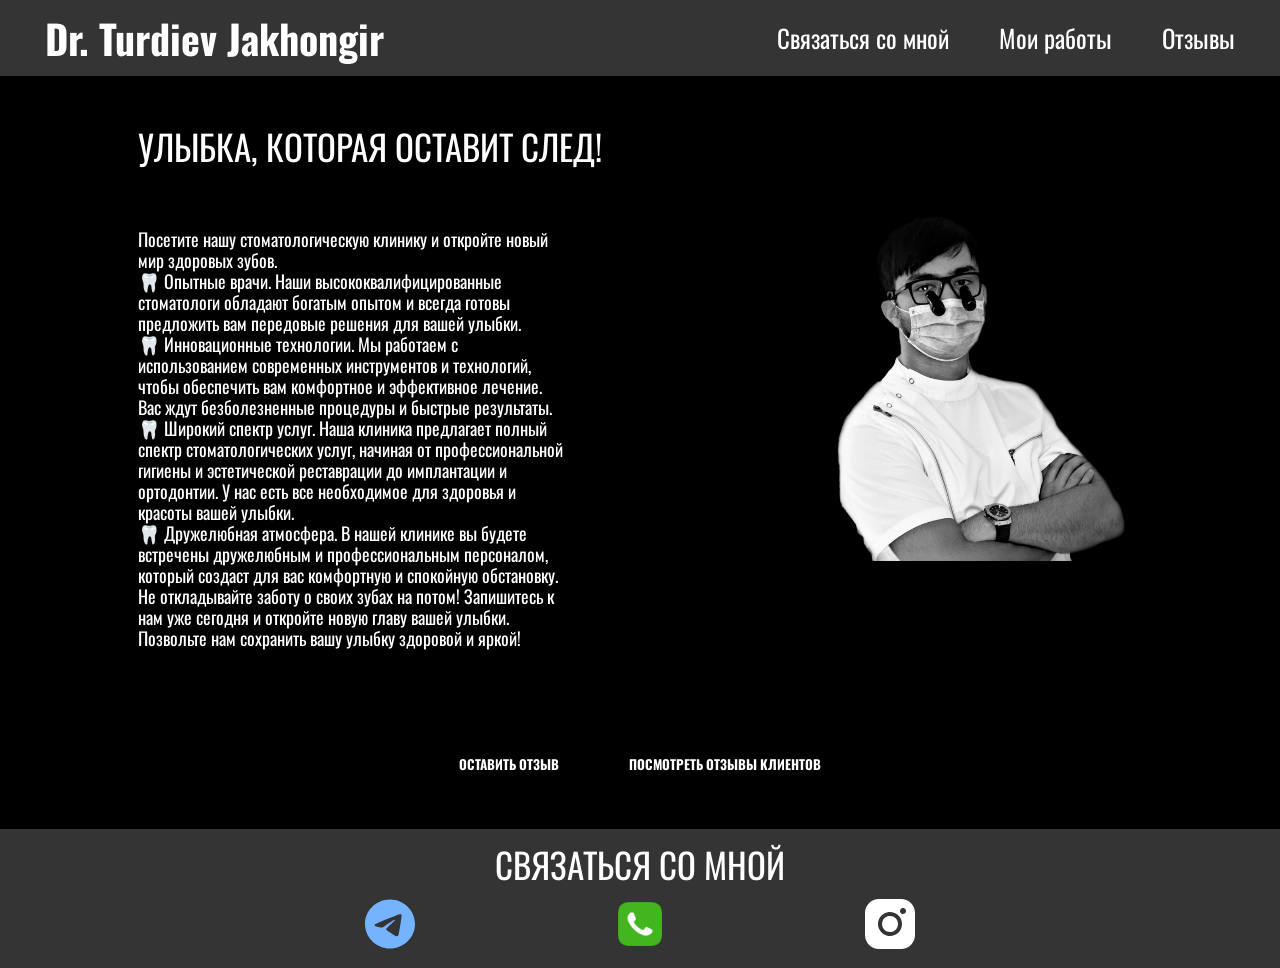
==== index.html @ e76ab3ee "dentistry" ====
<!DOCTYPE html>
<html lang="en">

<head>
    <meta charset="UTF-8">
    <meta name="viewport" content="width=device-width, initial-scale=1.0">
    <title>Dentistry with Turdiev</title>
    <link rel="stylesheet" href="./css/style.css">
    <script>
        function showCommentFields() {
            var commentFields = document.getElementById("commentFields");
            commentFields.classList.toggle("hidden");
        }

        function saveComment() { }
    </script>
</head>

<body onload="loadComments()">

    <header class="header">
        <div class="container">
            <div class="header__wrap">
                <h1 class="header__h">Dr. Turdiev Jakhongir</h1>
                <ul class="nav">
                    <li class="nav__item"><a href="#contacts" class="nav__link">Связаться со мной</a></li>
                    <li class="nav__item"><a href="https://t.me/turdievdental" class="nav__link">Мои работы</a></li>
                    <li class="nav__item"><a href="#review" class="nav__link">Отзывы</a></li>
                </ul>
            </div>
        </div>
    </header>

    <section class="main">
        <div class="container">
            <div class="main__wrap">
                <div class="main__text">
                    <h2 class="text__h">Улыбка, которая оставит след!</h2>
                    <p class="text__p">
                        Посетите нашу стоматологическую клинику и откройте новый мир здоровых зубов.
                        <br>🦷 Опытные врачи. Наши высококвалифицированные стоматологи обладают богатым опытом и всегда
                        готовы предложить вам передовые решения для вашей улыбки.
                        <br>🦷 Инновационные технологии. Мы работаем с использованием современных инструментов и
                        технологий, чтобы обеспечить вам комфортное и эффективное лечение. Вас ждут безболезненные
                        процедуры и быстрые результаты.
                        <br>🦷 Широкий спектр услуг. Наша клиника предлагает полный спектр стоматологических услуг,
                        начиная от профессиональной гигиены и эстетической реставрации до имплантации и ортодонтии. У
                        нас есть все необходимое для здоровья и красоты вашей улыбки.
                        <br>🦷 Дружелюбная атмосфера. В нашей клинике вы будете встречены дружелюбным и профессиональным
                        персоналом, который создаст для вас комфортную и спокойную обстановку.
                        <br> Не откладывайте заботу о своих зубах на потом! Запишитесь к нам уже сегодня и откройте
                        новую главу вашей улыбки. Позвольте нам сохранить вашу улыбку здоровой и яркой!
                    </p>
                </div>
                <div class="main__img">
                    <img src="./img/mainPhoto.jpg" class="main__i" alt="">
                </div>
            </div>
        </div>
    </section>

    <section class="reviews" id="review">
        <div class="container">
            <div class="reviews__wrap">
                <div class="reviews__item">
                    <button onclick="showCommentFields()" class="reviews__link">Оставить отзыв</button>
                    <button onclick="showList()" class="reviews__link">Посмотреть отзывы клиентов</button>
                </div>
                <div class="addcomment">
                    <div id="commentFields" class="hidden">
                        <form class="form" onsubmit="saveComment()">
                            <textarea id="comment" placeholder=" Оставьте отзыв" class="textarea" rows="4" cols="50"
                                required></textarea><br><br>
                            <input type="submit" id="btn" value="Отправить комментарий" class="submit">
                        </form>
                    </div>
                    <div id="commentList" class="comments com__item">
                        <ul id="commentList1" class="com">

                        </ul>
                    </div>
                </div>
            </div>
        </div>
    </section>

    <footer class="footer" id="contacts">
        <div class="container">
            <div class="footer__wrap">
                <div class="footer__title">
                    <h4 class="footer__h">Связаться со мной</h4>
                </div>
                <div class="footer__contacts">
                    <a href="https://t.me/doctor_turdiev"><img src="./img/teleg.svg" alt="" width="50px"
                            height="50px"></a>
                    <a href="tel:+998(93)511-97-57;"><img src="./img/phone.png" alt="" width="50px" height="50px"></a>
                    <a href="https://instagram.com/dr_turdiev?igshid=MzRlODBiNWFlZA=="><img src="./img/insta.svg" alt=""
                            width="50px" height="50px"></a>
                </div>
            </div>
        </div>
    </footer>

    <script src="./script.js"></script>
</body>

</html>
---- css/style.css ----
@import url(./fonts.css);
@import url(./media.css);

*{
    margin: 0;
    padding: 0;
    box-sizing: border-box;
    list-style: none;
    text-decoration: none;
}
.header{
    background: #343434;
    color: white;
    padding: 15px 0;
    height: 100%;
}
.container{
    max-width: 1220px;
    margin: 0 auto;
    padding: 0 15px;
    width: 100%;
    height: 100%;
}
.header__wrap{
    display: flex;
    justify-content: space-between;
    align-items: center;
}
.header__h{
    font-family: 'Oswald-Bold', sans-serif;
    font-size: 40px;
    font-weight: 700;
    line-height: 46px;
}
.nav{
    display: flex;
    align-items: center;
}
.nav__link{
    border-top: 2px solid transparent;
    border-bottom: 2px solid transparent;
    color: white;
    font-family: 'Oswald-Regular', sans-serif;
    font-size: 25px;
    font-weight: 400;
    line-height: 29px;
    transition: 0.2s;
}

.nav__item:hover {
    border-top: 2px solid white;
    border-bottom: 2px solid white;
    padding: 5px 0;
}
.main{
    background: black;
    color: white;
    padding: 50px 0 ;
    height: 100%;
}
.main__wrap{
    display: flex;
    justify-content: space-around;  
    align-items: flex-start;
}
.main__img{
    margin-top: auto;
    margin-bottom: auto;
}
.main__i{
    max-width: 350px;
    width: 100%;
}
.main__text{
    max-width: 470px;
    width: 100%;
}
.text__h{
    font-family: 'Oswald-Regular', sans-serif;
    font-size: 35px;
    font-weight: 400;
    line-height: 40px;
    margin-bottom: 63px;
    text-transform: uppercase;
}
.text__p{
    font-family: 'Oswald-Regular', sans-serif;
    font-size: 18px;
    font-weight: 400;
    line-height: 21px;
    max-width: 430px;
    width: 100%;
    white-space: normal;
}
.reviews{
    background: black;
    padding: 50px 0;
    height: 100%;
}
.reviews__wrap{
    display: flex;
    flex-direction: column;
    justify-content: center;
    align-items: center;
}
.reviews__item{
    display: flex;
    justify-content: center;
    align-items: center;
    gap: 60px;
}

.reviews__link{
    padding: 5px;
    color: white;
    font-family: 'Oswald-Bold', sans-serif;
    font-weight: 700;
    line-height: 20px;
    text-transform: uppercase;
    background: black;
    border: none;
    transition: 0.4s;
    cursor: pointer;
}
.reviews__link:hover{
    background: white;
    color: black;
    border-radius: 20px;
}
.footer{
    background: #343434;
    margin-bottom: 0;
    height: 100%;
}
.footer__wrap{
    display: flex;
    flex-direction: column;
    align-items: center;
    padding: 15px;
}
.footer__title{
    margin-bottom: 15px ;
    color: white;
}
.footer__h{
    font-family: 'Oswald-Regular', sans-serif;
    font-size: 35px;
    font-weight: 400;
    line-height: 40px;
    text-transform: uppercase;
}
.footer__contacts{
    display: flex;
    justify-content: space-between;
}
.hidden{
    display: none;
}
.comments{
    display: flex;
    flex-direction: column;
    background: black;
    color: white;
    max-width: 400px;
    max-height: 350px;
    overflow: auto;
    margin: 30px;
    cursor: pointer;
    border-left: 3px solid white;
    border-right: 3px solid white;
}
.com{
    display: flex;
    flex-direction: column-reverse;
}
.com__item{
    display: none;
}
.form{
    display: flex;
    flex-direction: column;
    align-items: center;
    justify-content: center;    
    margin: 30px;
}
.submit{
    background: black;
    color: white;
    cursor: pointer;
    padding: 7px;
    font-family: 'Oswald-Regular', sans-serif;
    font-weight: 400;
    line-height: 30px;
    border: none;
    transition: 0.4s;
}
.submit:hover{
    background: white;
    color: black;
    border-radius: 20px;
}
.addcomment{
    display: flex;
    gap: 50px;
    align-items: center;
}
::-webkit-scrollbar{
    width: 0;
}
.textarea{
    border-radius: 9px; 
    height: 50px; 
    max-width: 400px;
}
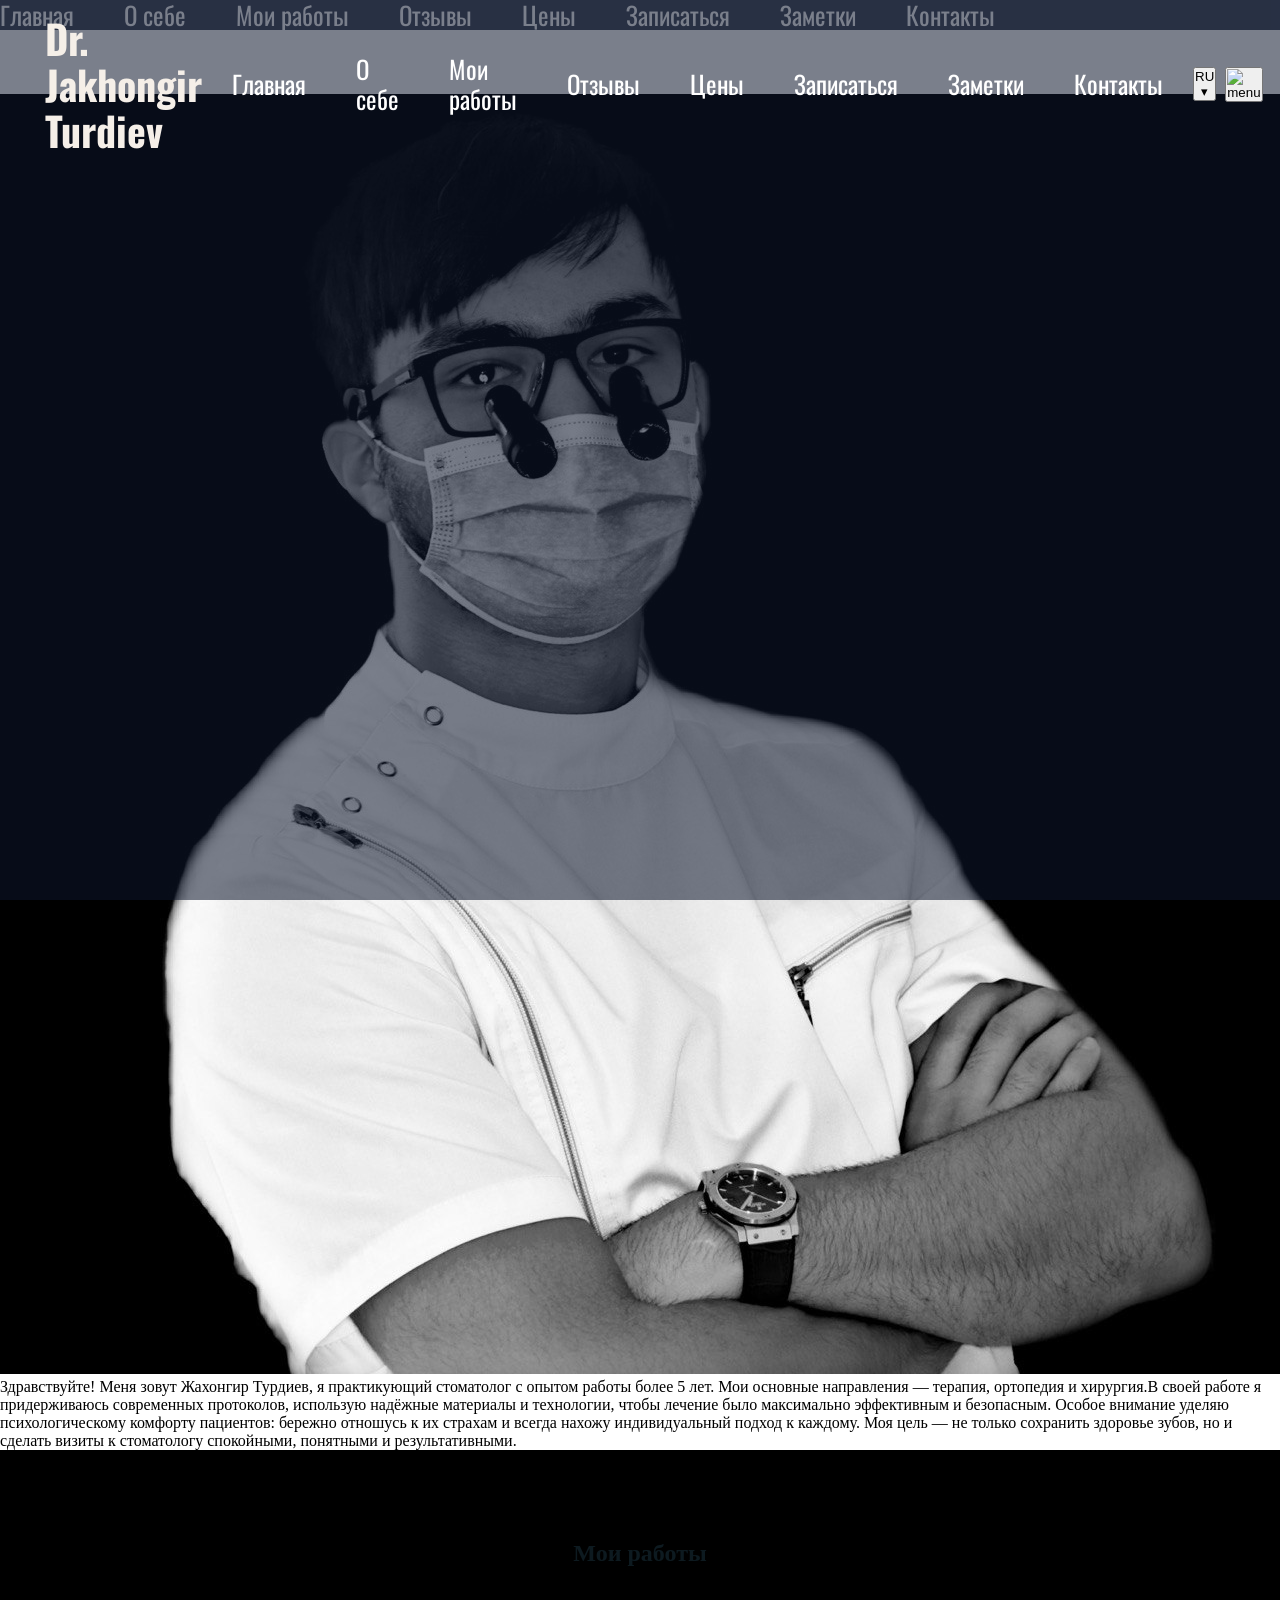
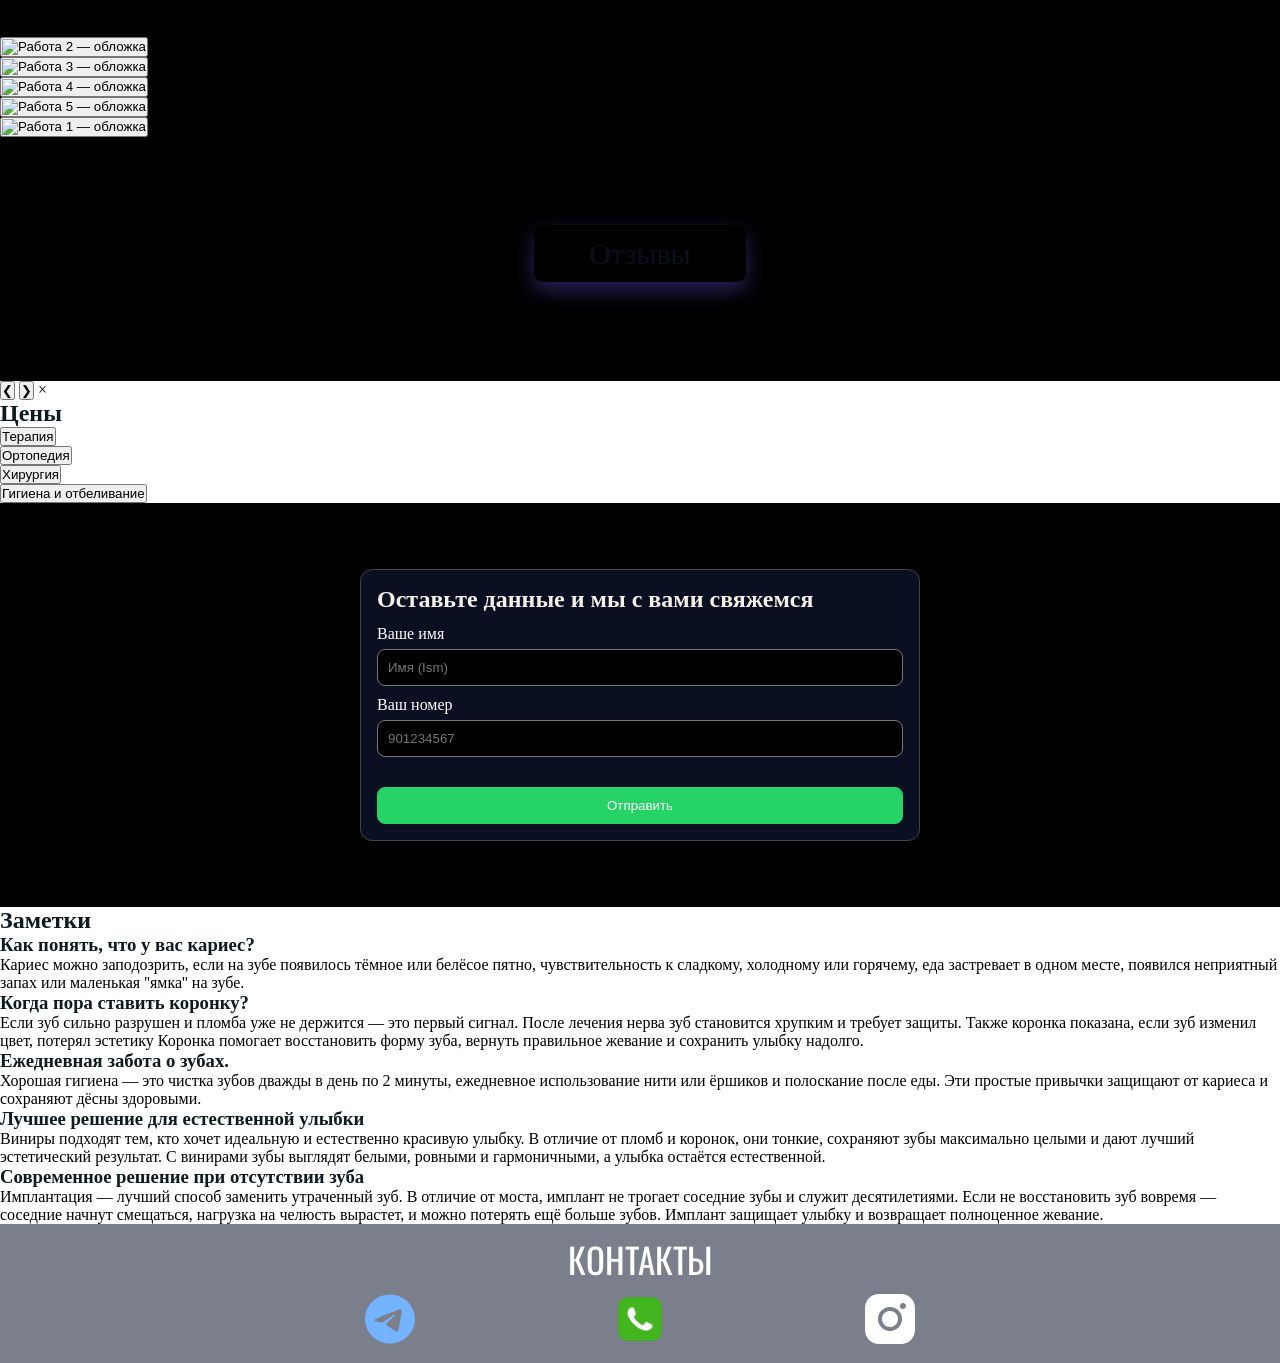
==== commit bdcff44b: "Add files via upload" ====
--- a/index.html
+++ b/index.html
@@ -1,107 +1,751 @@
 <!DOCTYPE html>
-<html lang="en">
-
-<head>
-    <meta charset="UTF-8">
-    <meta name="viewport" content="width=device-width, initial-scale=1.0">
-    <title>Dentistry with Turdiev</title>
+<html lang="ru">
+  <head>
+    <meta charset="UTF-8" />
+    <meta name="viewport" content="width=device-width, initial-scale=1.0" />
+    <title>Главная</title>
     <link rel="stylesheet" href="./css/style.css">
+    <link rel="stylesheet" href="./css/price.css?v=8">
+    <link rel="stylesheet" href="./css/about.css">
+    <link rel="stylesheet" href="./css/works.css">
+    <link rel="stylesheet" href="./css/questions.css">
+    <link rel="stylesheet" href="./css/newstyle.css">
+  </head>
+  <style>
+.phone-form { max-width: 560px; margin: 16px auto; padding: 16px; border:1px solid #444; border-radius:12px; background: rgba(14,22,45,.75)!important;}
+.phone-form h2 { margin: 0 0 12px; }
+.phone-form label { display:block; margin:10px 0 6px; }
+.phone-form select, .phone-form input, .phone-form button { width:100%; padding:10px; border-radius:8px; border:1px solid #777; background:black; color:#fff; }
+.phone-form button { margin-top:30px; background:#25d366; border-color:#25d366; cursor:pointer; }
+.phone-form button:hover { filter:brightness(0.95); }
+.notice { margin-top:10px; padding:8px 10px; background:#0f5132; color:#d1e7dd; border:1px solid #0f5132; border-radius:8px; }
+.faq-card{gap: 25px;}
+</style>
+  <style>
+  @media (max-width: 900px) {
+  .works__grid { grid-template-columns: repeat(2, 1fr); }
+}
+@media (max-width: 700px) {
+  .works__grid { grid-template-columns: repeat(1, 1fr); gap: 20px;}
+  .work-card{ height: 200px;}
+}
+</style>
+<style>
+.pricing__cta {
+  text-align: center;
+  margin-top: 30px;
+}
+.btn-link {
+  display: inline-block;
+  padding: 12px 28px;
+  font-size: 16px;
+  font-weight: 600;
+  color: #fff;
+  background: linear-gradient(135deg, #111, #3b4ca0);
+  border-radius: 10px;
+  text-decoration: none;
+  transition: transform .15s ease, background .3s ease;
+}
+
+.btn-link:hover {
+  background: linear-gradient(135deg, #111, #5f78d6);
+}
+
+.btn-link:active {
+  transform: translateY(1px);
+}
+
+@media (max-width: 640px) {
+  .btn-link {
+    padding: 10px 20px;
+    font-size: 14px;
+    border-radius: 8px;
+  }
+
+}
+
+</style>
+  <body>
+<header class="header" style="position: fixed; width: 100%; background: rgba(14,22,45,.55)!important;">
+  <div class="container">
+    <div class="header__wrap" style="gap: 30px;">
+      <h1 class="header__h" style="color: #f5efe8 !important;">Dr. Jakhongir Turdiev</h1>
+      <ul class="nav">
+        <li class="nav__item"><a href="index.html" class="nav__link" data-i18n="title_main">Главная</a></li>
+        <li class="nav__item"><a href="#about" class="nav__link" data-i18n="title_about">О себе</a></li>
+        <li class="nav__item"><a href="#works" class="nav__link" data-i18n="title_works">Мои работы</a></li>
+        <li class="nav__item"><a href="reviews.html" class="nav__link" data-i18n="title_reviews">Отзывы</a></li>
+        <li class="nav__item"><a href="#price" class="nav__link" data-i18n="title_price">Цены</a></li>
+        <li class="nav__item"><a href="#enrol" class="nav__link" data-i18n="title_enrol">Записаться</a></li>
+        <li class="nav__item"><a href="#adv" class="nav__link" data-i18n="title_notes">Заметки</a></li>
+        <li class="nav__item"><a href="#contacts" class="nav__link" data-i18n="title_contacts">Контакты</a></li>
+      </ul>
+      <div style="display: flex; gap: 9px;">
+      <div class="header__actions">
+        <div class="lang-switcher">
+          <button class="lang-switcher__btn" type="button" aria-haspopup="listbox" aria-expanded="false" aria-controls="lang-list">
+            <span class="lang-switcher__current" data-lang-current>RU</span>
+            <span class="lang-switcher__chev">▾</span>
+          </button>
+          <ul class="lang-switcher__list" id="lang-list" role="listbox" hidden>
+            <li role="option" data-lang="ru" tabindex="0">Русский</li>
+            <li role="option" data-lang="uz" tabindex="0">O‘zbekcha</li>
+          </ul>
+        </div>
+      </div>
+
+      <button id="burger" class="burger" aria-label="Меню" type="button" >
+        <img id="burgerIcon" src="./img/bar.svg" alt="menu">
+      </button>
+      </div>
+    </div>
+  </div>
+</header>
+
+<div id="overlay" class="overlay" hidden ></div>
+<nav id="sideMenu" class="side-menu" style="background: rgba(14,22,45,.75)!important;" aria-hidden="true">
+  <ul class="nav nav--side">
+    <li class="nav__item"><a href="index.html" class="nav__link" onclick="closeMenu()" data-i18n="title_main">Главная</a></li>
+    <li class="nav__item"><a href="#about" class="nav__link" onclick="closeMenu()" data-i18n="title_about">О себе</a></li>
+    <li class="nav__item"><a href="#works" class="nav__link" onclick="closeMenu()" data-i18n="title_works">Мои работы</a></li>
+    <li class="nav__item"><a href="reviews.html" class="nav__link" onclick="closeMenu()" data-i18n="title_reviews">Отзывы</a></li>
+    <li class="nav__item"><a href="#price" class="nav__link" onclick="closeMenu()" data-i18n="title_price">Цены</a></li>
+    <li class="nav__item"><a href="#enrol" class="nav__link" onclick="closeMenu()" data-i18n="title_enrol">Записаться</a></li>
+    <li class="nav__item"><a href="#adv" class="nav__link" onclick="closeMenu()" data-i18n="title_notes">Заметки</a></li>
+    <li class="nav__item"><a href="#contacts" class="nav__link" onclick="closeMenu()" data-i18n="title_contacts">Контакты</a></li>
+  </ul>
+</nav>
+<div id="sideMenuOverlay" class="side-menu__overlay" hidden></div>
+
+<section class="about" id="about" style="margin-top: 64px;">
+  <div class="about__inner">
+    <div class="about__content">
+      <img src="./img/mainPhoto.jpg" alt="Фото" class="about__photo">
+      <p data-i18n="about_me">Здравствуйте! Меня зовут Жахонгир Турдиев, я практикующий стоматолог с опытом работы более 5 лет. Мои основные направления — терапия, ортопедия и хирургия.В своей работе я придерживаюсь современных протоколов, использую надёжные материалы и технологии, чтобы лечение было максимально эффективным и безопасным. Особое внимание уделяю психологическому комфорту пациентов: бережно отношусь к их страхам и всегда нахожу индивидуальный подход к каждому. Моя цель — не только сохранить здоровье зубов, но и сделать визиты к стоматологу спокойными, понятными и результативными.</p>
+    </div>
+  </div>
+</section>
+
+
+
+<section id="works" class="works main" style="background: black;">
+  <div class="works__container">
+    <h2 class="pricing__title" style="text-align: center; margin-top: 40px; margin-bottom: 70px; color: #0d1a20 !important;" data-i18n="title_works">Мои работы</h2>
+    <div class="works__grid">
+
+      <article class="work-card">
+        <button class="work-card__btn" data-modal="work2" aria-label="Открыть работу 2">
+            <!-- <h3 class="work-card__name">Работа 2</h3> -->
+          <img src="./img/work2/2.jpeg" alt="Работа 2 — обложка" width="250" height="200" class="work-card__img">
+        </button>
+      </article>
+
+      <article class="work-card">
+        <button class="work-card__btn" data-modal="work3" aria-label="Открыть работу 3">
+            <!-- <h3 class="work-card__name">Работа 3</h3> -->
+          <img src="./img/work3/3.jpeg" alt="Работа 3 — обложка" width="250" height="200" class="work-card__img">
+        </button>
+      </article>
+
+      <article class="work-card">
+        <button class="work-card__btn" data-modal="work4" aria-label="Открыть работу 4">
+            <!-- <h3 class="work-card__name">Работа 4</h3> -->
+          <img src="./img/work4/4.jpeg" alt="Работа 4 — обложка" width="250" height="200" class="work-card__img">
+        </button>
+      </article>
+
+      <article class="work-card">
+        <button class="work-card__btn" data-modal="work5" aria-label="Открыть работу 5">
+            <!-- <h3 class="work-card__name">Работа 5</h3> -->
+          <img src="./img/work5/5.jpeg" alt="Работа 5 — обложка" width="250" height="200" class="work-card__img">
+        </button>
+      </article>
+
+      <article class="work-card">
+        <button class="work-card__btn" data-modal="work1" aria-label="Открыть работу 1">
+            <!-- <h3 class="work-card__name">Работа 1</h3> -->
+          <img src="./img/work1/1.jpeg" alt="Работа 1 — обложка" width="250" height="200" class="work-card__img">
+        </button>
+      </article>
+    </div>
+  </div>
+        <div class="pricing__cta" style="margin-top: 100px !important; margin-bottom: 60px !important;">
+            <a href="reviews.html" data-i18n="title_reviews" 
+            style="color: #0b0f1e !important; width: 350px; font-size: 30px; padding: 12px 55px 12px 55px;
+              background: linear-gradient(135deg, var(--brand), var(--brand-2)) !important; box-shadow: 0 8px 20px rgba(123,92,255,.35); border-radius: 8px;">
+              Отзывы
+            </a>
+        </div>
+  <div class="modal" id="work1" role="dialog" aria-modal="true" aria-labelledby="work1-title" hidden>
+    <div class="modal__backdrop" data-close></div>
+    <div class="modal__dialog" role="document">
+      <button class="modal__close" title="Закрыть" aria-label="Закрыть" data-close>×</button>
+      <h3 class="modal__title" id="work1-title" style="color: #f5efe8 !important;" data-i18n="work_1">Восстановление функции и эстетики</h3>
+      <p class="modal__desc" data-i18n="work_1.1">Проведена реставрация и установлена керамическая коронка , восстановлена функция и эстетика.</p>
+      <div class="modal__gallery">
+        <img src="img/work1/1.jpeg"  loading="lazy" class="preview">
+        <img src="img/work1/1.1.jpeg"  loading="lazy" class="preview">
+        <img src="img/work1/1.2.jpeg"  loading="lazy" class="preview">
+        <img src="img/work1/1.3.jpeg"  loading="lazy" class="preview">
+        <img src="img/work1/1.4.jpeg"  loading="lazy" class="preview">
+        <img src="img/work1/1.5.jpeg"  loading="lazy" class="preview">
+      </div>
+    </div>
+  </div>
+
+  <div class="modal" id="work2" role="dialog" aria-modal="true" aria-labelledby="work2-title" hidden>
+    <div class="modal__backdrop" data-close></div>
+    <div class="modal__dialog" role="document">
+      <button class="modal__close" title="Закрыть" aria-label="Закрыть" data-close>×</button>
+      <h3 class="modal__title" id="work2-title" style="color: #f5efe8 !important;" data-i18n="work_2">Реставрация фронтальных зубов</h3>
+      <p class="modal__desc" data-i18n="work_2.1">Выполнена эстетическая реставрация фронтальных зубов , восстановив их форму и естественный цвет.</p>
+      <div class="modal__gallery">
+        <img src="img/work2/2.jpeg"   loading="lazy" class="preview">
+        <img src="img/work2/2.1.jpeg" loading="lazy" class="preview">
+        <img src="img/work2/2.3.jpeg" loading="lazy" class="preview">
+        <img src="img/work2/2.4.jpeg" loading="lazy" class="preview">
+        <img src="img/work2/2.5.jpeg" loading="lazy" class="preview">
+        <img src="img/work2/2.6.jpeg" loading="lazy" class="preview">
+      </div>
+    </div>
+  </div>
+
+  <div class="modal" id="work3" role="dialog" aria-modal="true" aria-labelledby="work3-title" hidden>
+    <div class="modal__backdrop" data-close></div>
+    <div class="modal__dialog" role="document">
+      <button class="modal__close" title="Закрыть" aria-label="Закрыть" data-close>×</button>
+      <h3 class="modal__title" id="work3-title" style="color: #f5efe8 !important;" data-i18n="work_3">Художественная реставрация зуба</h3>
+      <p class="modal__desc" data-i18n="work_3.1">Проведена художественная реставрация зуба , возвращена анатомическая форма , натуральный вид и цвет</p>
+      <div class="modal__gallery">
+        <img src="img/work3/3.jpeg" loading="lazy" class="preview">
+        <img src="img/work3/3.1.jpeg" loading="lazy" class="preview">
+        <img src="img/work3/3.2.jpeg" loading="lazy" class="preview">
+        <img src="img/work3/3.3.jpeg" loading="lazy" class="preview">
+        <img src="img/work3/3.4.jpeg" loading="lazy" class="preview">
+        <img src="img/work3/3.5.jpeg" loading="lazy" class="preview">
+      </div>
+    </div>
+  </div>
+
+  <div class="modal" id="work4" role="dialog" aria-modal="true" aria-labelledby="work4-title" hidden>
+    <div class="modal__backdrop" data-close></div>
+    <div class="modal__dialog" role="document">
+      <button class="modal__close" title="Закрыть" aria-label="Закрыть" data-close>×</button>
+      <h3 class="modal__title" id="work4-title" style="color: #f5efe8 !important;" data-i18n="work_4">Керамическая накладка</h3>
+      <p class="modal__desc" data-i18n="work_4.1">Установлена керамическая накладка на разрушенный зуб , восстановлена функция и анатомия зуба.</p>
+      <div class="modal__gallery">
+        <img src="img/work4/4.1.jpeg" loading="lazy" class="preview">
+        <img src="img/work4/4.2.jpeg" loading="lazy" class="preview">
+        <img src="img/work4/4.3.jpeg" loading="lazy" class="preview">
+        <img src="img/work4/4.4.jpeg" loading="lazy" class="preview">
+        <img src="img/work4/4.5.jpeg" loading="lazy" class="preview">
+        <img src="img/work4/4.6.jpeg" loading="lazy" class="preview">
+      </div>
+    </div>
+  </div>
+
+  <div class="modal" id="work5" role="dialog" aria-modal="true" aria-labelledby="work5-title" hidden>
+    <div class="modal__backdrop" data-close></div>
+    <div class="modal__dialog" role="document">
+      <button class="modal__close" title="Закрыть" aria-label="Закрыть" data-close>×</button>
+      <h3 class="modal__title" id="work5-title" style="color: #f5efe8 !important;" data-i18n="work_5">Спасение сильно разрушенного зуба</h3>
+      <p class="modal__desc" data-i18n="work_5.1">Спасение зуба. Проведена экструзия зуба и установлена коронка из диоксида циркония.</p>
+      <div class="modal__gallery">
+        <img src="img/work5/5.1.jpeg" loading="lazy" class="preview">
+        <img src="img/work5/5.2.jpeg" loading="lazy" class="preview">
+        <img src="img/work5/5.3.jpeg" loading="lazy" class="preview">
+        <img src="img/work5/5.4.jpeg" loading="lazy" class="preview">
+        <img src="img/work5/5.5.jpeg" loading="lazy" class="preview">
+        <img src="img/work5/5.jpeg" loading="lazy" class="preview">
+      </div>
+    </div>
+  </div>
+
+</section>
+
+<div id="modal_img" class="modal_img" aria-hidden="true">
+  <button class="nav-btn prev" type="button" aria-label="Предыдущее фото">&#10094;</button>
+  <button class="nav-btn next" type="button" aria-label="Следующее фото">&#10095;</button>
+  <span class="close" aria-label="Закрыть">&times;</span>
+  <img class="modal-content" id="modalImg" alt="">
+  <div id="caption"></div>
+  <div class="counter" id="counter" aria-live="polite"></div>
+</div>
+
+
+<section id="price">
+        <div class="pricing" id="pricing">
+  <h2 class="pricing__title" data-i18n="title_price" style="color: #0d1a20 !important;">Цены</h2>
+
+  <ul class="pricing__groups">
+    <!-- 1 -->
+    <li class="group">
+      <button class="group__title" type="button" aria-expanded="false" data-i18n="price_1">
+        Терапия
+        <span class="group__chev">▾</span>
+      </button>
+      <ul class="group__details" hidden>
+        <li class="line">
+          <span class="line__name" data-i18n="price_1.1">Средний кариес</span>
+          <span class="line__leader" aria-hidden="true"></span>
+          <span class="line__price">400 000 сум</span>
+        </li>
+        <li class="line">
+          <span class="line__name" data-i18n="price_1.2">Глубокий кариес</span>
+          <span class="line__leader" aria-hidden="true"></span>
+          <span class="line__price">550 000 сум</span>
+        </li>
+        <li class="line">
+          <span class="line__name" data-i18n="price_1.3">Эндодонтия 1 канал</span>
+          <span class="line__leader" aria-hidden="true"></span>
+          <span class="line__price">250 000 сум</span>
+        </li>
+        <li class="line">
+          <span class="line__name" data-i18n="price_1.4">Эндодонтия 2 канала</span>
+          <span class="line__leader" aria-hidden="true"></span>
+          <span class="line__price">400 000 сум</span>
+        </li>
+        <li class="line">
+          <span class="line__name" data-i18n="price_1.5">Эндодонтия 3-4 канала</span>
+          <span class="line__leader" aria-hidden="true"></span>
+          <span class="line__price">600 000 сум</span>
+        </li>
+        <li class="line">
+          <span class="line__name" data-i18n="price_1.6">Наложение Са+ (1 канал)</span>
+          <span class="line__leader" aria-hidden="true"></span>
+          <span class="line__price">100 000 сум</span>
+        </li>
+        <li class="line">
+          <span class="line__name" data-i18n="price_1.7">Наложение Са+ (2 канала)</span>
+          <span class="line__leader" aria-hidden="true"></span>
+          <span class="line__price">150 000 сум</span>
+        </li>
+        <li class="line">
+          <span class="line__name" data-i18n="price_1.8">Наложение Са+ (3-4 канала)</span>
+          <span class="line__leader" aria-hidden="true"></span>
+          <span class="line__price">250 000 сум</span>
+        </li>
+        <li class="line">
+          <span class="line__name" data-i18n="price_1.9">Build Up фронтальный зуб</span>
+          <span class="line__leader" aria-hidden="true"></span>
+          <span class="line__price">400 000 сум</span>
+        </li>
+        <li class="line">
+          <span class="line__name" data-i18n="price_1.10">Build Up жевательный зуб</span>
+          <span class="line__leader" aria-hidden="true"></span>
+          <span class="line__price">550 000 сум</span>
+        </li>
+        <li class="line">
+          <span class="line__name" data-i18n="price_1.11">Наложение стекловолоконного штифта</span>
+          <span class="line__leader" aria-hidden="true"></span>
+          <span class="line__price">100 000 сум</span>
+        </li>
+        <li class="line">
+          <span class="line__name" data-i18n="price_1.12">Распломбирование 1 канал</span>
+          <span class="line__leader" aria-hidden="true"></span>
+          <span class="line__price">100 000 сум</span>
+        </li>
+        <li class="line">
+          <span class="line__name" data-i18n="price_1.13">Распломбирование 2 канала</span>
+          <span class="line__leader" aria-hidden="true"></span>
+          <span class="line__price">150 000 сум</span>
+        </li>
+        <li class="line">
+          <span class="line__name" data-i18n="price_1.14">Распломбирование 3-4 канала</span>
+          <span class="line__leader" aria-hidden="true"></span>
+          <span class="line__price">250 000 сум</span>
+        </li>
+        <li class="line">
+          <span class="line__name" data-i18n="price_1.15">Экструзия зуба</span>
+          <span class="line__leader" aria-hidden="true"></span>
+          <span class="line__price">800 000 сум</span>
+        </li>
+        <div class="pricing__cta">
+          <button data-close-modal style="padding: 10px 20px; font-size: 14px; border-radius: 8px;">
+            <a href="#enrol" data-i18n="title_enrol" style="color: #0b0f1e !important;">Записаться</a>
+          </button>
+        </div>
+      </ul>
+    </li>
+
+    <!-- 2 -->
+    <li class="group">
+      <button class="group__title" type="button" aria-expanded="false" data-i18n="price_2">
+        Ортопедия
+        <span class="group__chev">▾</span>
+      </button>
+      <ul class="group__details" hidden>
+        <li class="line">
+          <span class="line__name" data-i18n="price_2.1">Временная коронка (клиническая)</span>
+          <span class="line__leader" aria-hidden="true"></span>
+          <span class="line__price">200 000 сум</span>
+        </li>
+        <li class="line">
+          <span class="line__name" data-i18n="price_2.2">Протезирование (металлокерамика)</span>
+          <span class="line__leader" aria-hidden="true"></span>
+          <span class="line__price">от 800 000 сум</span>
+        </li>
+        <li class="line">
+          <span class="line__name" data-i18n="price_2.3">Протезирование (цирконий)</span>
+          <span class="line__leader" aria-hidden="true"></span>
+          <span class="line__price">от 2 500 000 сум</span>
+        </li>
+        <li class="line">
+          <span class="line__name" data-i18n="price_2.4">Протезирование (виниры)</span>
+          <span class="line__leader" aria-hidden="true"></span>
+          <span class="line__price">от 3 000 000 сум</span>
+        </li>
+        <li class="line">
+          <span class="line__name" data-i18n="price_2.5">Протезирование на имплантах (мк)</span>
+          <span class="line__leader" aria-hidden="true"></span>
+          <span class="line__price"> от 1 500 000 сум</span>
+        </li>
+        <li class="line">
+          <span class="line__name" data-i18n="price_2.6">Протезирование на имплантах (цирконий)</span>
+          <span class="line__leader" aria-hidden="true"></span>
+          <span class="line__price">от 3 000 000 сум</span>
+        </li>
+        <li class="line">
+          <span class="line__name" data-i18n="price_2.7">Мультиюнит (при имплантанции)</span>
+          <span class="line__leader" aria-hidden="true"></span>
+          <span class="line__price">625 000 сум</span>
+        </li>
+        <li class="line">
+          <span class="line__name" data-i18n="price_2.8">Накладка (прессовая керамика)</span>
+          <span class="line__leader" aria-hidden="true"></span>
+          <span class="line__price">3 000 000 сум</span>
+        </li>
+        <li class="line">
+          <span class="line__name" data-i18n="price_2.9">Накладка (композитная)</span>
+          <span class="line__leader" aria-hidden="true"></span>
+          <span class="line__price">1 250 000 сум</span>
+        </li>
+        <div class="pricing__cta">
+          <button data-close-modal style="padding: 10px 20px; font-size: 14px; border-radius: 8px;">
+            <a href="#enrol" data-i18n="title_enrol" style="color: #0b0f1e !important;">Записаться</a>
+          </button>
+        </div>
+      </ul>
+    </li>
+
+    <!-- 3 -->
+    <li class="group">
+      <button class="group__title" type="button" aria-expanded="false" data-i18n="price_3">
+        Хирургия
+        <span class="group__chev">▾</span>
+      </button>
+      <ul class="group__details" hidden>
+        <li class="line">
+          <span class="line__name" data-i18n="price_3.1">Анестезия</span>
+          <span class="line__leader" aria-hidden="true"></span>
+          <span class="line__price">50 000 сум</span>
+        </li>
+        <li class="line">
+          <span class="line__name" data-i18n="price_3.2">Удаление простое</span>
+          <span class="line__leader" aria-hidden="true"></span>
+          <span class="line__price">350 000 сум</span>
+        </li>
+        <li class="line">
+          <span class="line__name" data-i18n="price_3.3">Удаление сложное</span>
+          <span class="line__leader" aria-hidden="true"></span>
+          <span class="line__price">500 000 сум</span>
+        </li>
+        <li class="line">
+          <span class="line__name" data-i18n="price_3.4">Удаление зуба мудрости</span>
+          <span class="line__leader" aria-hidden="true"></span>
+          <span class="line__price">от 500 000 сум до 800 000 сум</span>
+        </li>
+        <li class="line">
+          <span class="line__name" data-i18n="price_3.5">Наложение (гемостатической губки)</span>
+          <span class="line__leader" aria-hidden="true"></span>
+          <span class="line__price">100 000 сум</span>
+        </li>
+        <li class="line">
+          <span class="line__name" data-i18n="price_3.6">Наложение швов</span>
+          <span class="line__leader" aria-hidden="true"></span>
+          <span class="line__price">50 000 сум</span>
+        </li>
+        <li class="line">
+          <span class="line__name" data-i18n="price_3.7">Имплантация</span>
+          <span class="line__leader" aria-hidden="true"></span>
+          <span class="line__price">от 3 200 000 сум</span>
+        </li>
+        <li class="line">
+          <span class="line__name" data-i18n="price_3.8">Костное наращивание</span>
+          <span class="line__leader" aria-hidden="true"></span>
+          <span class="line__price">от 3 200 000 сум</span>
+        </li>
+        <li class="line">
+          <span class="line__name" data-i18n="price_3.9">Синус лифтинг</span>
+          <span class="line__leader" aria-hidden="true"></span>
+          <span class="line__price">от 3 200 000 сум</span>
+        </li>
+        <div class="pricing__cta">
+          <button data-close-modal style="padding: 10px 20px; font-size: 14px; border-radius: 8px;">
+            <a href="#enrol" data-i18n="title_enrol" style="color: #0b0f1e !important;">Записаться</a>
+          </button>
+        </div>
+      </ul>
+    </li>
+
+<!-- 4 -->
+    <li class="group">
+      <button class="group__title" type="button" aria-expanded="false" data-i18n="price_4">
+        Гигиена и отбеливание
+        <span class="group__chev">▾</span>
+      </button>
+      <ul class="group__details" hidden>
+        <li class="line">
+          <span class="line__name" data-i18n="price_4.1">Профчистка</span>
+          <span class="line__leader" aria-hidden="true"></span>
+          <span class="line__price">от 400 000 сум</span>
+        </li>
+        <li class="line">
+          <span class="line__name" data-i18n="price_4.2">Профчистка с air flow</span>
+          <span class="line__leader" aria-hidden="true"></span>
+          <span class="line__price">от 600 000 сум</span>
+        </li>
+        <li class="line">
+          <span class="line__name" data-i18n="price_4.3">Отбеливание</span>
+          <span class="line__leader" aria-hidden="true"></span>
+          <span class="line__price">2 500 000 сум</span>
+        </li>
+        <div class="pricing__cta">
+          <button data-close-modal style="padding: 10px 20px; font-size: 14px; border-radius: 8px;">
+            <a href="#enrol" data-i18n="title_enrol" style="color: #0b0f1e !important;">Записаться</a>
+          </button>
+        </div>
+      </ul>
+    </li>
+  </ul>
+
+<!-- <div class="pricing__cta" hidden>
+  <a class="pricing__cta-link" href="#enrol" aria-label="Записаться на приём">Записаться на приём</a>
+</div> -->
+
+</div>
+</section>
+
+
+
+
+
+<section class="main" id="enrol">
+      <div class="container">
+        <div class="phone-form">
+          <h2 data-i18n="enrol_h" style="color: #f5efe8 !important;">Оставьте данные и мы с вами свяжемся</h2>
+          <form id="phoneForm" action="send_phone.php" method="post">
+            <label for="name" data-i18n="enrol_h_name">Ваше имя</label>
+            <input type="text" id="name" name="name" placeholder="Имя (Ism)" required>
+            <label for="phoneNumber" data-i18n="enrol_h_num">Ваш номер</label>
+            <input type="tel" id="phoneNumber" name="phone" placeholder="901234567" required>
+            <input type="text" name="website" autocomplete="off" style="position:absolute;left:-9999px;opacity:0">
+            <button type="submit" class="btn" data-i18n="enrol_btn">Отправить</button>
+          </form>
+          <div id="responseMessage" style="display:none;"></div>
+        </div>
+      </div>
+</section>
+
+
+
+
+<section class="faq-carousel" aria-label="Часто задаваемые вопросы" id="adv">
+  <div class="faq-header">
+    <h2 class="faq-title" data-i18n="title_notes" style="color: #0d1a20 !important;">Заметки</h2>
+  </div>
+
+  <div class="faq-track" tabindex="0">
+    <article class="faq-card">
+      <h3 class="faq-q" data-i18n="notes_1.1" style="color: #0d1a20 !important;">Как понять, что у вас кариес?</h3>
+      <p class="faq-a" data-i18n="notes_1.2">Кариес можно заподозрить, если на зубе появилось тёмное или белёсое пятно, чувствительность к сладкому, холодному или горячему, еда застревает в одном месте, появился неприятный запах или маленькая ''ямка'' на зубе.</p>
+    </article>
+    <article class="faq-card">
+      <h3 class="faq-q" data-i18n="notes_2.1" style="color: #0d1a20 !important;">Когда пора ставить коронку?</h3>
+      <p class="faq-a" data-i18n="notes_2.2">Если зуб сильно разрушен и пломба уже не держится — это первый сигнал. После лечения нерва зуб становится хрупким и требует защиты. Также коронка показана, если зуб изменил цвет, потерял эстетику Коронка помогает восстановить форму зуба, вернуть правильное жевание и сохранить улыбку надолго.</p>
+    </article>
+    <article class="faq-card">
+      <h3 class="faq-q" data-i18n="notes_3.1" style="color: #0d1a20 !important;">Ежедневная забота о зубах.</h3>
+      <p class="faq-a" data-i18n="notes_3.2">Хорошая гигиена — это чистка зубов дважды в день по 2 минуты, ежедневное использование нити или ёршиков и полоскание после еды. Эти простые привычки защищают от кариеса и сохраняют дёсны здоровыми.</p>
+    </article>
+    <article class="faq-card">
+      <h3 class="faq-q" data-i18n="notes_4.1" style="color: #0d1a20 !important;">Лучшее решение для естественной улыбки</h3>
+      <p class="faq-a" data-i18n="notes_4.2">Виниры подходят тем, кто хочет идеальную и естественно красивую улыбку. В отличие от пломб и коронок, они тонкие, сохраняют зубы максимально целыми и дают лучший эстетический результат. С винирами зубы выглядят белыми, ровными и гармоничными, а улыбка остаётся естественной.</p>
+    </article>
+    <article class="faq-card">
+      <h3 class="faq-q" data-i18n="notes_5.1" style="color: #0d1a20 !important;">Современное решение при отсутствии зуба</h3>
+      <p class="faq-a" data-i18n="notes_5.2">Имплантация — лучший способ заменить утраченный зуб. В отличие от моста, имплант не трогает соседние зубы и служит десятилетиями. Если не восстановить зуб вовремя — соседние начнут смещаться, нагрузка на челюсть вырастет, и можно потерять ещё больше зубов. Имплант защищает улыбку и возвращает полноценное жевание.</p>
+    </article>
+  </div>
+</section>
+
+
+
+
+<footer class="footer" id="contacts" style="background: rgba(14,22,45,.55)!important;">
+  <div class="container">
+    <div class="footer__wrap">
+      <div class="footer__title">
+        <h4 class="footer__h" data-i18n="title_contacts">Контакты</h4>
+      </div>
+      <div class="footer__contacts">
+        <a href="https://t.me/doctor_turdiev"
+        ><img src="./img/teleg.svg" alt="" width="50px" height="50px"
+        /></a>
+        <a href="tel:+998(93)511-97-57;"
+        ><img src="./img/phone.png" alt="" width="50px" height="50px"
+        /></a>
+        <a href="https://instagram.com/dr_turdiev?igshid=MzRlODBiNWFlZA=="
+        ><img src="./img/insta.svg" alt="" width="50px" height="50px"
+        /></a>
+      </div>
+    </div>
+  </div>
+</footer>
+<div class="price-modal" id="priceModal" data-modal="prices" hidden>
+  <div class="price-modal__backdrop" data-close="1"></div>
+
+  <div class="price-modal__dialog" role="dialog" aria-modal="true" aria-labelledby="priceModalTitle">
+    <button class="price-modal__close" type="button" aria-label="Закрыть" data-close="1">×</button>
+    <h3 class="price-modal__title" id="priceModalTitle"></h3>
+    <ul class="group__details modal-list"></ul>
+  </div>
+</div>
+
+    <script src="lang.js" defer></script>
+    <script src="works.js" defer></script>
+    <script src="script.js" defer></script>
+    <script src="questions.js" defer></script>
     <script>
-        function showCommentFields() {
-            var commentFields = document.getElementById("commentFields");
-            commentFields.classList.toggle("hidden");
+
+const OPEN_SRC  = "./img/bar.svg";
+ function closeMenu() {
+      sideMenu.classList.remove("active");
+      overlay.classList.remove("active");
+      overlay.addEventListener("transitionend", function onEnd() {
+        overlay.hidden = true;
+        overlay.removeEventListener("transitionend", onEnd);
+      });
+      document.body.classList.remove("body--lock");
+      burgerIcon.src = OPEN_SRC;
+    }
+    </script>
+
+    
+
+    <script>
+document.getElementById("phoneForm").addEventListener("submit", async function(e) {
+  e.preventDefault();
+
+  let formData = new FormData(this);
+
+  let response = await fetch(this.action, {
+    method: "POST",
+    body: formData
+  });
+
+  let result = await response.text();
+
+  let msgBox = document.getElementById("responseMessage");
+  msgBox.style.display = "block";
+  
+  if (result.includes("Ошибка")) {
+    msgBox.style.color = "red";
+  } else {
+    msgBox.style.color = "green";
+    this.reset();
+  }
+
+  msgBox.innerText = result;
+});
+    </script>
+
+    <script>
+  (function(){
+    const modal   = document.getElementById('priceModal');
+    const dialog  = modal.querySelector('.price-modal__dialog');
+    const titleEl = modal.querySelector('.price-modal__title');
+    const listEl  = modal.querySelector('.modal-list');
+
+    function openModal(title, listNode){
+
+      titleEl.textContent = title;
+
+      listEl.innerHTML = listNode.innerHTML;
+
+      modal.hidden = false;
+      document.body.classList.add('body--lock'); 
+
+      modal.querySelector('.price-modal__close').focus();
+    }
+
+    function closeModal(){
+      modal.hidden = true;
+      document.body.classList.remove('body--lock');
+      listEl.innerHTML = '';
+      titleEl.textContent = '';
+    }
+
+    document.querySelectorAll('.group__title').forEach(btn=>{
+      btn.addEventListener('click', ()=>{
+        const title = btn.firstChild.textContent.trim(); 
+        const list  = btn.nextElementSibling;            
+        if (!list) return;
+        openModal(title, list);
+      });
+    });
+
+    modal.addEventListener('click', (e)=>{
+      if (e.target.dataset.close === '1' || e.target === modal) closeModal();
+    });
+    document.addEventListener('keydown', (e)=>{
+      if (!modal.hidden && e.key === 'Escape') closeModal();
+    });
+  })();
+
+document.addEventListener("click", (e) => {
+  const link = e.target.closest(".pricing__cta-link, .js-scroll-close");
+  if (link) {
+    const modal = document.getElementById("priceModal");
+    if (modal && !modal.hidden) {
+      modal.hidden = true;
+      document.body.classList.remove("body--lock");
+      const listEl  = modal.querySelector('.modal-list');
+      const titleEl = modal.querySelector('.price-modal__title');
+      if (listEl) listEl.innerHTML = '';
+      if (titleEl) titleEl.textContent = '';
+    }
+  }
+});
+
+    </script>
+<script>
+  (function () {
+    function closeModal(el) {
+      const modal = el?.closest('[data-modal]');
+      if (!modal) return;
+
+      modal.setAttribute('hidden', '');
+      modal.classList.remove('is-open');
+      document.body.classList.remove('no-scroll');
+    }
+
+    document.addEventListener('click', function (e) {
+      const closer = e.target.closest('[data-close-modal]');
+      if (closer) closeModal(closer);
+    });
+
+    document.addEventListener('keydown', function (e) {
+      if (e.key === 'Escape') {
+        const opened = document.querySelector('[data-modal].is-open, [data-modal]:not([hidden])');
+        if (opened) {
+          closeModal(opened.querySelector('[data-close-modal]') || opened);
         }
-
-        function saveComment() { }
-    </script>
-</head>
-
-<body onload="loadComments()">
-
-    <header class="header">
-        <div class="container">
-            <div class="header__wrap">
-                <h1 class="header__h">Dr. Turdiev Jakhongir</h1>
-                <ul class="nav">
-                    <li class="nav__item"><a href="#contacts" class="nav__link">Связаться со мной</a></li>
-                    <li class="nav__item"><a href="https://t.me/turdievdental" class="nav__link">Мои работы</a></li>
-                    <li class="nav__item"><a href="#review" class="nav__link">Отзывы</a></li>
-                </ul>
-            </div>
-        </div>
-    </header>
-
-    <section class="main">
-        <div class="container">
-            <div class="main__wrap">
-                <div class="main__text">
-                    <h2 class="text__h">Улыбка, которая оставит след!</h2>
-                    <p class="text__p">
-                        Посетите нашу стоматологическую клинику и откройте новый мир здоровых зубов.
-                        <br>🦷 Опытные врачи. Наши высококвалифицированные стоматологи обладают богатым опытом и всегда
-                        готовы предложить вам передовые решения для вашей улыбки.
-                        <br>🦷 Инновационные технологии. Мы работаем с использованием современных инструментов и
-                        технологий, чтобы обеспечить вам комфортное и эффективное лечение. Вас ждут безболезненные
-                        процедуры и быстрые результаты.
-                        <br>🦷 Широкий спектр услуг. Наша клиника предлагает полный спектр стоматологических услуг,
-                        начиная от профессиональной гигиены и эстетической реставрации до имплантации и ортодонтии. У
-                        нас есть все необходимое для здоровья и красоты вашей улыбки.
-                        <br>🦷 Дружелюбная атмосфера. В нашей клинике вы будете встречены дружелюбным и профессиональным
-                        персоналом, который создаст для вас комфортную и спокойную обстановку.
-                        <br> Не откладывайте заботу о своих зубах на потом! Запишитесь к нам уже сегодня и откройте
-                        новую главу вашей улыбки. Позвольте нам сохранить вашу улыбку здоровой и яркой!
-                    </p>
-                </div>
-                <div class="main__img">
-                    <img src="./img/mainPhoto.jpg" class="main__i" alt="">
-                </div>
-            </div>
-        </div>
-    </section>
-
-    <section class="reviews" id="review">
-        <div class="container">
-            <div class="reviews__wrap">
-                <div class="reviews__item">
-                    <button onclick="showCommentFields()" class="reviews__link">Оставить отзыв</button>
-                    <button onclick="showList()" class="reviews__link">Посмотреть отзывы клиентов</button>
-                </div>
-                <div class="addcomment">
-                    <div id="commentFields" class="hidden">
-                        <form class="form" onsubmit="saveComment()">
-                            <textarea id="comment" placeholder=" Оставьте отзыв" class="textarea" rows="4" cols="50"
-                                required></textarea><br><br>
-                            <input type="submit" id="btn" value="Отправить комментарий" class="submit">
-                        </form>
-                    </div>
-                    <div id="commentList" class="comments com__item">
-                        <ul id="commentList1" class="com">
-
-                        </ul>
-                    </div>
-                </div>
-            </div>
-        </div>
-    </section>
-
-    <footer class="footer" id="contacts">
-        <div class="container">
-            <div class="footer__wrap">
-                <div class="footer__title">
-                    <h4 class="footer__h">Связаться со мной</h4>
-                </div>
-                <div class="footer__contacts">
-                    <a href="https://t.me/doctor_turdiev"><img src="./img/teleg.svg" alt="" width="50px"
-                            height="50px"></a>
-                    <a href="tel:+998(93)511-97-57;"><img src="./img/phone.png" alt="" width="50px" height="50px"></a>
-                    <a href="https://instagram.com/dr_turdiev?igshid=MzRlODBiNWFlZA=="><img src="./img/insta.svg" alt=""
-                            width="50px" height="50px"></a>
-                </div>
-            </div>
-        </div>
-    </footer>
-
-    <script src="./script.js"></script>
-</body>
-
-</html>+      }
+    });
+  })();
+</script>
+
+
+  </body>
+</html>
